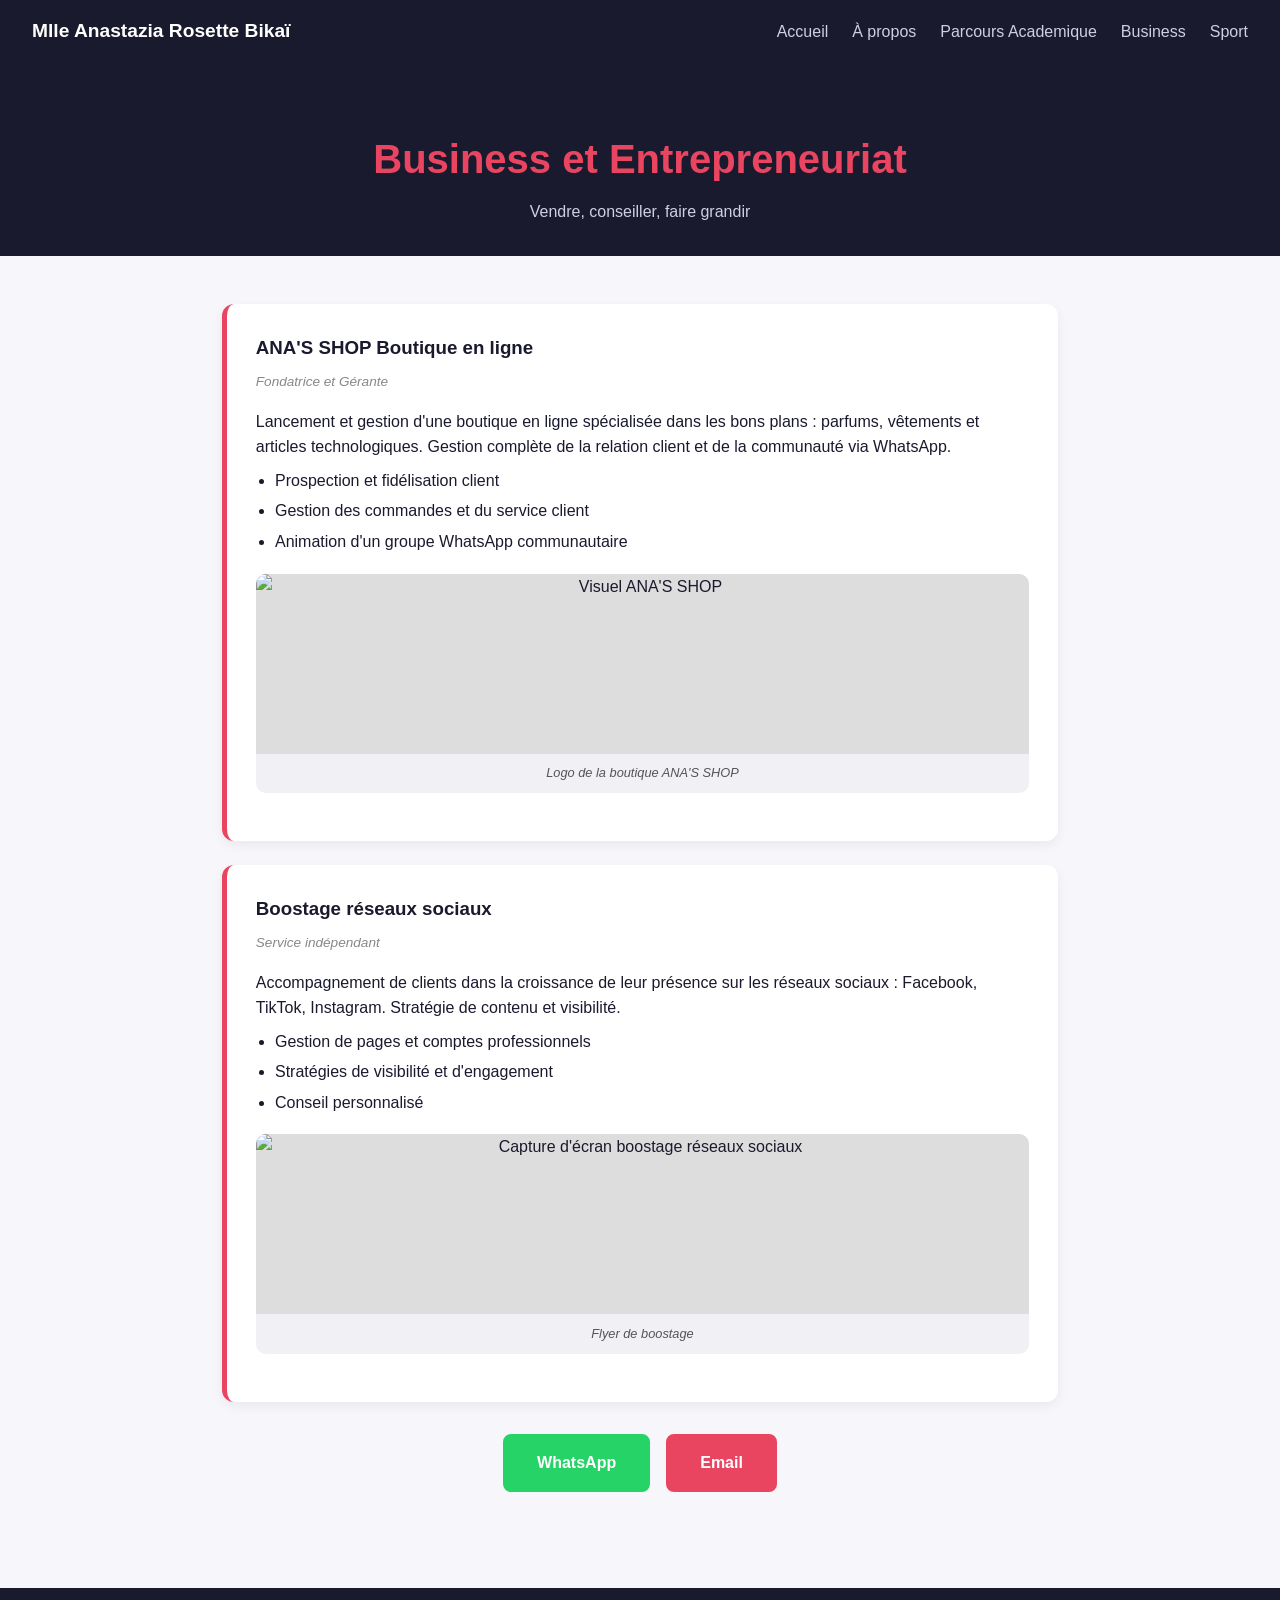
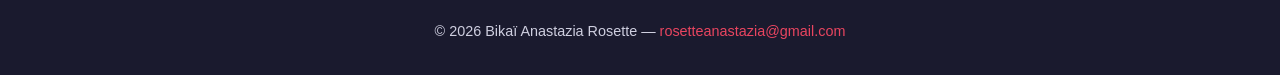
==== business.html @ 1f8eba48 "Add files via upload" ====
<!DOCTYPE html>
<html lang="fr">
<head>
  <meta charset="UTF-8">
  <meta name="viewport" content="width=device-width, initial-scale=1.0">
  <title>Business — Bikaï Anastazia Rosette</title>
  <link rel="stylesheet" href="style.css">
</head>
<body>

  <nav>
    <div class="logo">Mlle Anastazia Rosette Bikaï</div>
    <ul>
      <li><a href="index.html">Accueil</a></li>
      <li><a href="a-propos.html">À propos</a></li>
      <li><a href="ecole.html">Parcours Academique</a></li>
      <li><a href="business.html">Business</a></li>
      <li><a href="sport.html">Sport</a></li>
    </ul>
  </nav>

  <header class="page-header">
    <h1>Business et Entrepreneuriat</h1>
    <p>Vendre, conseiller, faire grandir</p>
  </header>

  <div class="container">

    <div class="card">
      <h3>ANA'S SHOP Boutique en ligne</h3>
      <p class="meta">Fondatrice et Gérante</p>
      <p>Lancement et gestion d'une boutique en ligne spécialisée dans les bons plans :
         parfums, vêtements et articles technologiques. Gestion complète de la relation
         client et de la communauté via WhatsApp.</p>
      <ul>
        <li>Prospection et fidélisation client</li>
        <li>Gestion des commandes et du service client</li>
        <li>Animation d'un groupe WhatsApp communautaire</li>
      </ul>
      <div class="gallery">
        <figure>
          <img src="Images/business_shop.jpeg" alt="Visuel ANA'S SHOP">
          <figcaption>Logo de la boutique ANA'S SHOP</figcaption>
        </figure>
      </div>
    </div>

    <div class="card">
      <h3>Boostage réseaux sociaux</h3>
      <p class="meta">Service indépendant</p>
      <p>Accompagnement de clients dans la croissance de leur présence sur les réseaux
            sociaux : Facebook, TikTok, Instagram. Stratégie de contenu et visibilité.</p>
      <ul>
        <li>Gestion de pages et comptes professionnels</li>
        <li>Stratégies de visibilité et d'engagement</li>
        <li>Conseil personnalisé</li>
      </ul>
      <div class="gallery">
        <figure>
            <img src="Images/business_boost.jpeg" alt="Capture d'écran boostage réseaux sociaux">
            <figcaption>Flyer de boostage </figcaption>
        </figure>
      </div>
    </div>

    <div class="contact-buttons">
      <a href="https://wa.me/237692528508" target="_blank" class="btn btn-whatsapp">WhatsApp</a>
      <a href="mailto:rosetteanastazia@gmail.com" class="btn btn-email">Email</a>
    </div>

  </div>

  <footer>
    <p>© 2026 Bikaï Anastazia Rosette — <a href="mailto:rosetteanastazia@gmail.com">rosetteanastazia@gmail.com</a></p>
  </footer>

</body>
</html>
---- style.css ----
* { margin: 0; padding: 0; box-sizing: border-box; }

body {
  font-family: 'Segoe UI', Tahoma, sans-serif;
  background: #f7f7fb;
  color: #1a1a2e;
  line-height: 1.6;
}

/* ===== NAVBAR ===== */
nav {
  background: #1a1a2e;
  padding: 1rem 2rem;
  display: flex;
  justify-content: space-between;
  align-items: center;
  position: sticky;
  top: 0;
  z-index: 100;
}
nav .logo { color: #fff; font-weight: bold; font-size: 1.2rem; }
nav ul { list-style: none; display: flex; gap: 1.5rem; }
nav a { color: #cfcfe0; text-decoration: none; transition: 0.3s; }
nav a:hover { color: #e94560; }

/* ===== HERO (Accueil) ===== */
.hero {
  min-height: 90vh;
  display: flex;
  flex-direction: column;
  justify-content: center;
  align-items: center;
  text-align: center;
  padding: 2rem;
  background: linear-gradient(135deg, #1a1a2e, #16213e, #0f3460);
  color: #fff;
}
.hero-photo {
  width: 160px;
  height: 160px;
  border-radius: 50%;
  object-fit: cover;
  border: 4px solid #e94560;
  margin-bottom: 1.5rem;
  box-shadow: 0 8px 24px rgba(233, 69, 96, 0.4);
}
.hero h1 { font-size: 3rem; margin-bottom: 0.5rem; }
.hero .subtitle { font-size: 1.2rem; color: #e94560; margin-bottom: 1rem; }
.hero p { max-width: 600px; margin-bottom: 2.5rem; color: #cfcfe0; }

/* ===== BOUTONS ===== */
.buttons { display: flex; gap: 1.2rem; flex-wrap: wrap; justify-content: center; }
.btn {
  padding: 0.9rem 2rem;
  border-radius: 8px;
  text-decoration: none;
  font-weight: bold;
  transition: 0.3s;
  border: 2px solid #e94560;
  color: #e94560;
  background: transparent;
}
.btn:hover { background: #e94560; color: #fff; transform: translateY(-3px); }
.btn-solid { background: #e94560; color: #fff; }
.btn-solid:hover { background: #c73652; }

/* ===== BOUTONS CONTACT ===== */
.contact-buttons {
  display: flex;
  gap: 1rem;
  flex-wrap: wrap;
  justify-content: center;
  margin-top: 2rem;
}
.btn-whatsapp {
  background: #25D366;
  color: #fff;
  border-color: #25D366;
}
.btn-whatsapp:hover {
  background: #1da851;
  border-color: #1da851;
  color: #fff;
}
.btn-email {
  background: #e94560;
  color: #fff;
  border-color: #e94560;
}
.btn-email:hover {
  background: #c73652;
  border-color: #c73652;
  color: #fff;
}

/* ===== SECTIONS INTERNES ===== */
.page-header {
  background: #1a1a2e;
  color: #fff;
  padding: 4rem 2rem 2rem;
  text-align: center;
}
.page-header h1 { font-size: 2.5rem; color: #e94560; }
.page-header p { color: #cfcfe0; margin-top: 0.5rem; }

.container { max-width: 900px; margin: 0 auto; padding: 3rem 2rem; }

/* ===== CARTES PROJETS ===== */
.card {
  background: #fff;
  border-radius: 12px;
  padding: 1.8rem;
  margin-bottom: 1.5rem;
  box-shadow: 0 4px 12px rgba(0,0,0,0.06);
  border-left: 5px solid #e94560;
}
.card h3 { color: #1a1a2e; margin-bottom: 0.5rem; }
.card .meta { font-size: 0.85rem; color: #888; margin-bottom: 1rem; font-style: italic; }
.card ul { margin-left: 1.2rem; margin-top: 0.5rem; }
.card ul li { margin-bottom: 0.3rem; }

/* ===== GALERIE PHOTOS ===== */
.gallery {
  display: grid;
  grid-template-columns: repeat(auto-fit, minmax(220px, 1fr));
  gap: 1rem;
  margin: 1.2rem 0;
}
.gallery figure {
  background: #f0f0f5;
  border-radius: 10px;
  overflow: hidden;
  text-align: center;
}
.gallery img {
  width: 100%;
  height: 180px;
  object-fit: cover;
  display: block;
  background: #ddd;
}
.gallery figcaption {
  font-size: 0.8rem;
  color: #555;
  padding: 0.6rem;
  font-style: italic;
}
.photo-single {
  text-align: center;
  margin: 1.2rem 0;
}
.photo-single img {
  max-width: 100%;
  border-radius: 10px;
  box-shadow: 0 4px 16px rgba(0,0,0,0.1);
}
.photo-single figcaption {
  font-size: 0.85rem;
  color: #555;
  margin-top: 0.5rem;
  font-style: italic;
}

/* ===== À PROPOS ===== */
.about-photo {
  width: 180px;
  height: 180px;
  border-radius: 50%;
  object-fit: cover;
  border: 4px solid #e94560;
  display: block;
  margin: 0 auto 2rem;
}
.about p { margin-bottom: 1rem; }

/* ===== FOOTER ===== */
footer {
  background: #1a1a2e;
  color: #cfcfe0;
  text-align: center;
  padding: 2rem;
  margin-top: 3rem;
  font-size: 0.9rem;
}
footer a { color: #e94560; text-decoration: none; }

/* ===== RESPONSIVE ===== */
@media (max-width: 700px) {
  nav { flex-direction: column; gap: 1rem; }
  nav ul { gap: 1rem; flex-wrap: wrap; justify-content: center; }
  .hero h1 { font-size: 2rem; }
  .hero .subtitle { font-size: 1rem; }
}
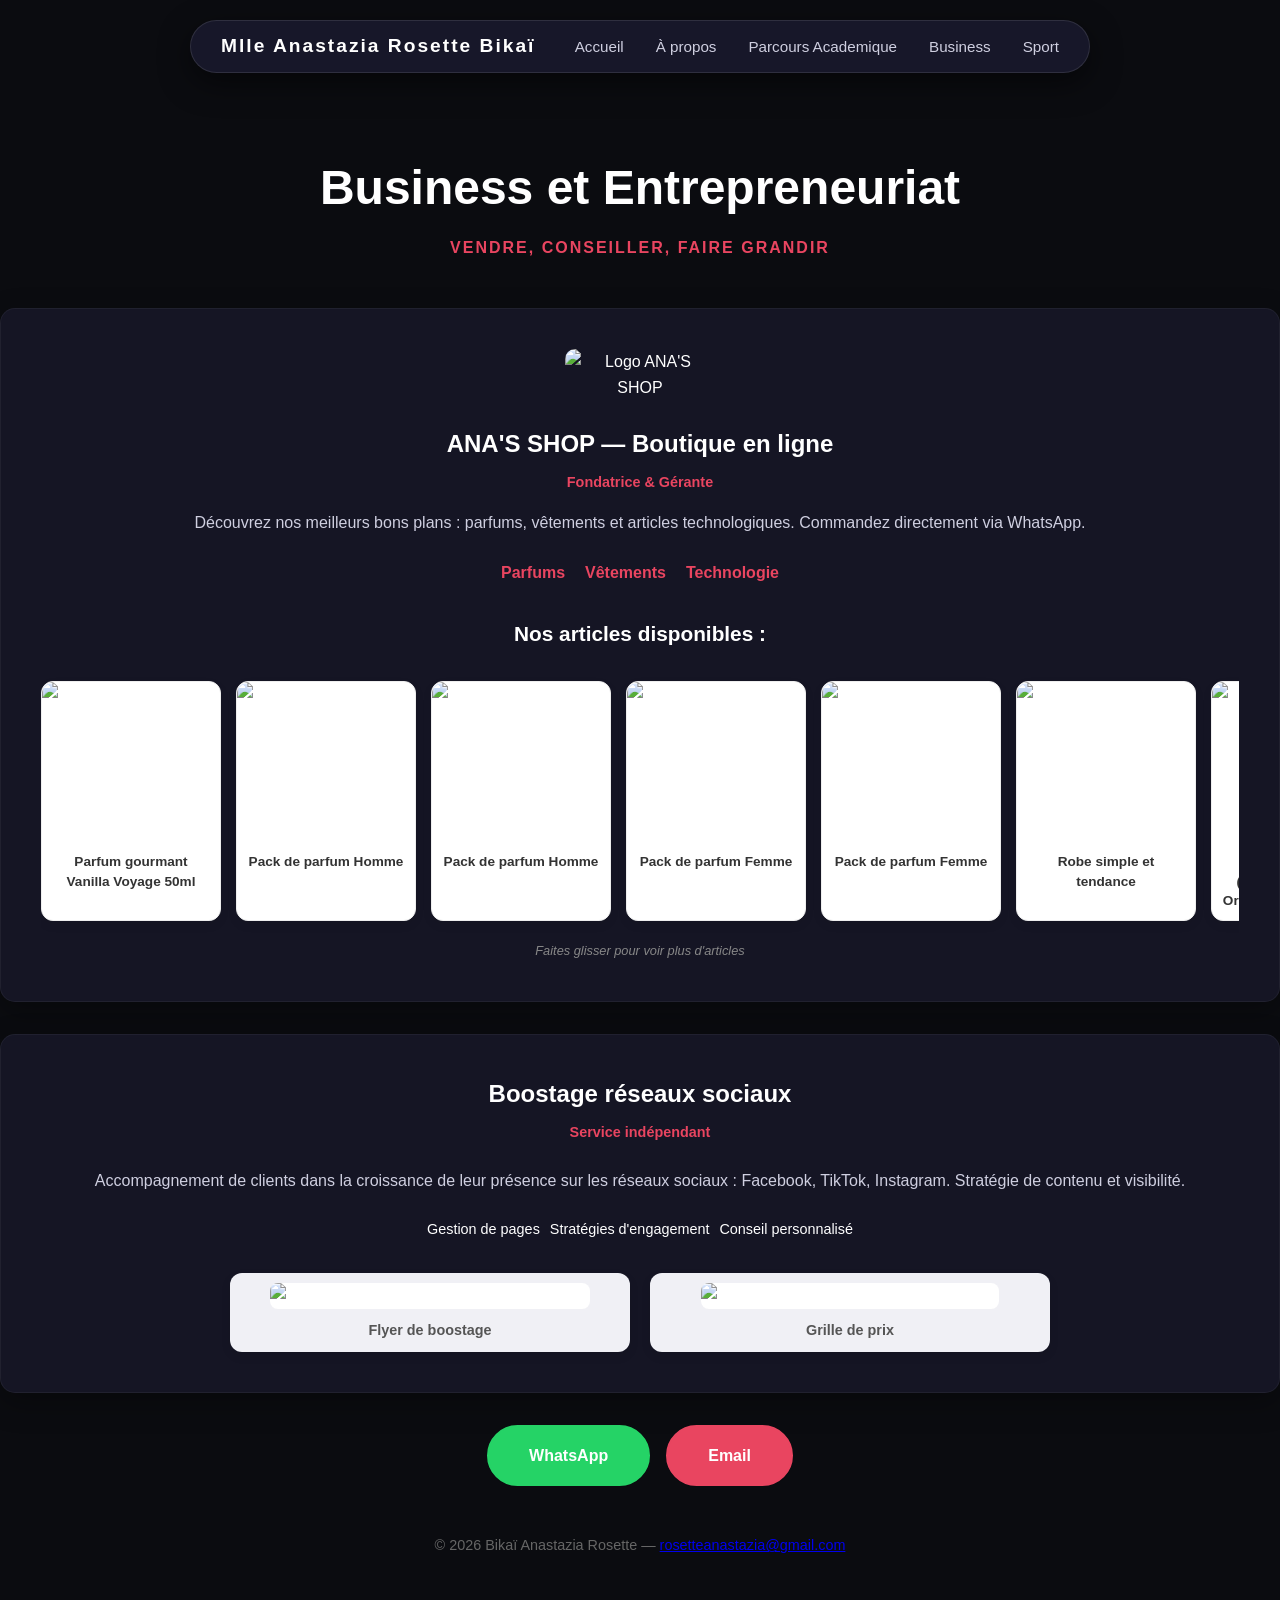
==== commit cdc5b37e: "Add files via upload" ====
--- a/business.html
+++ b/business.html
@@ -24,41 +24,95 @@
     <p>Vendre, conseiller, faire grandir</p>
   </header>
 
-  <div class="container">
+    <div class="card">
+      <!-- 1. LE LOGO DE L'ENTREPRISE -->
+      <div style="text-align: center; margin-bottom: 1.5rem;">
+        <img src="images/business_shop.jpeg" alt="Logo ANA'S SHOP" style="max-width: 150px; border-radius: 10px;">
+      </div>
 
-    <div class="card">
-      <h3>ANA'S SHOP Boutique en ligne</h3>
-      <p class="meta">Fondatrice et Gérante</p>
-      <p>Lancement et gestion d'une boutique en ligne spécialisée dans les bons plans :
-         parfums, vêtements et articles technologiques. Gestion complète de la relation
-         client et de la communauté via WhatsApp.</p>
-      <ul>
-        <li>Prospection et fidélisation client</li>
-        <li>Gestion des commandes et du service client</li>
-        <li>Animation d'un groupe WhatsApp communautaire</li>
-      </ul>
-      <div class="gallery">
-        <figure>
-          <img src="Images/business_shop.jpeg" alt="Visuel ANA'S SHOP">
-          <figcaption>Logo de la boutique ANA'S SHOP</figcaption>
-        </figure>
+            <!-- 2. LE TEXTE DE PRESENTATION (CENTRÉ) -->
+      <div style="text-align: center;">
+        <h3>ANA'S SHOP — Boutique en ligne</h3>
+        <p class="meta" style="margin-bottom: 1rem;">Fondatrice & Gérante</p>
+        <p>Découvrez nos meilleurs bons plans : parfums, vêtements et articles technologiques. Commandez directement via WhatsApp.</p>
       </div>
+
+      <!-- 3. LES CATEGORIES -->
+      <div class="categories-shop">
+        <a href="categorie-parfums" class="categorie-tag">Parfums</a>
+        <a href="categorie-vetements" class="categorie-tag">Vêtements</a>
+        <a href="categorie-technologie" class="categorie-tag">Technologie</a>
+      </div>
+
+
+      <h4 style="margin-top: 1.5rem; margin-bottom: 1rem; color: #ffffff; text-align: center; font-size: 1.3rem;">Nos articles disponibles :</h4>
+      <!-- 4. LE CARROUSEL DE PHOTOS -->
+      <div class="carrousel-articles">
+        <div class="article-item" id="categorie-parfums">
+
+          <img src="images/vanilla_voyage.jpeg" alt="Parfum">
+          <p>Parfum gourmant Vanilla Voyage 50ml</p>
+        </div>
+        <div class="article-item" id="categorie-parfums">
+          <img src="images/pack_H1.jpeg" alt="Parfum">
+          <p>Pack de parfum Homme</p>
+        </div>
+        <div class="article-item" id="categorie-parfums">
+          <img src="images/Pack_H2.jpeg" alt="Parfum">
+          <p>Pack de parfum Homme</p>
+        </div>
+        <div class="article-item" id="categorie-parfums">
+          <img src="images/pack_F1.jpeg" alt="Parfum">
+          <p>Pack de parfum Femme</p>
+        </div>
+        <div class="article-item" id="categorie-parfums">
+          <img src="images/pack_F2.jpeg" alt="Parfum">
+          <p>Pack de parfum Femme</p>
+        </div>
+
+        <div class="article-item" id="categorie-vêtemens">
+          <img src="images/robe_tendance.jpeg" alt="Vêtement">
+          <p>Robe simple et tendance</p>
+        </div>
+
+        <div class="article-item" id="categorie-technologie">
+          <img src="images/pc_1.jpeg" alt="PC Tech">
+          <p>En Format XPS (UltraSlim) TACTILE Ordinateur Portable Dell
+            Precision 5520 Tactile 4k 7th Génération 4Gb de carte graphique Dédiée</p>
+        </div>
+        <div class="article-item" id="categorie-technologie">
+          <img src="images/pc_gamin.jpeg" alt="PC Tech">
+          <p>𝗢𝗿𝗱𝗶𝗻𝗮𝘁𝗲𝘂𝗿 𝗣𝗼𝗿𝘁𝗮𝗯𝗹𝗲 𝗚𝗔𝗠𝗜𝗡𝗚 𝗠𝗦𝗜 𝗥𝗮𝗶𝗱𝗲𝗿 𝗚𝗘𝟳𝟲 𝟭𝟮𝗨𝗘 | 𝟲 𝗚𝗼 𝗗é𝗱𝗶é 𝗡𝗩𝗜𝗗𝗜𝗔 𝗥𝗧𝗫 𝟯𝟬𝟲𝟬 𝗟𝗮𝗽𝘁𝗼𝗽 𝗚𝗣𝗨 |
+            i7 𝟭𝟮ᵉ 𝗚𝗲𝗻|É𝗰𝗿𝗮𝗻 𝟭𝟳,𝟯" | 𝟭𝟲 𝗚𝗼 𝗥𝗔𝗠 | 𝟭 𝗧𝗼 𝗦𝗦𝗗e</p>
+        </div>
+      </div>
+      <p style="font-size: 0.8rem; color: #888; text-align: center; font-style: italic; margin-top: 5px;"> Faites glisser pour voir plus d'articles</p>
+      
     </div>
 
-    <div class="card">
+        <!-- CARTE BOOSTAGE -->
+    <div class="card" style="text-align: center;">
       <h3>Boostage réseaux sociaux</h3>
       <p class="meta">Service indépendant</p>
-      <p>Accompagnement de clients dans la croissance de leur présence sur les réseaux
-            sociaux : Facebook, TikTok, Instagram. Stratégie de contenu et visibilité.</p>
-      <ul>
-        <li>Gestion de pages et comptes professionnels</li>
-        <li>Stratégies de visibilité et d'engagement</li>
-        <li>Conseil personnalisé</li>
-      </ul>
-      <div class="gallery">
+      
+      <p style="margin-bottom: 1.5rem;">Accompagnement de clients dans la croissance de leur présence sur les réseaux sociaux : Facebook, TikTok, Instagram. Stratégie de contenu et visibilité.</p>
+      
+      <!-- JOLIES ÉTIQUETTES (TAGS) AU LIEU DES PUCES -->
+      <div class="tags-container">
+        <span class="tag">Gestion de pages</span>
+        <span class="tag">Stratégies d'engagement</span>
+        <span class="tag">Conseil personnalisé</span>
+      </div>
+
+      <!-- GALERIE 2 IMAGES -->
+      <div class="gallery-split">
         <figure>
-            <img src="Images/business_boost.jpeg" alt="Capture d'écran boostage réseaux sociaux">
-            <figcaption>Flyer de boostage </figcaption>
+          <img src="Images/business_boost.jpeg" alt="Capture d'écran boostage réseaux sociaux">
+          <figcaption>Flyer de boostage</figcaption>
+        </figure>
+        <figure>
+          <img src="Images/grille_boost.jpeg" alt="Grille tarifaire des services de boostage">
+          <figcaption>Grille de prix</figcaption>
         </figure>
       </div>
     </div>
--- a/style.css
+++ b/style.css
@@ -1,193 +1,460 @@
+/* ===== RESET & POLICE ===== */
 * { margin: 0; padding: 0; box-sizing: border-box; }
 
 body {
-  font-family: 'Segoe UI', Tahoma, sans-serif;
-  background: #f7f7fb;
-  color: #1a1a2e;
+  font-family: 'Inter', 'Segoe UI', Tahoma, sans-serif;
+  color: #fff; 
+  background-color: #0b0c10; 
   line-height: 1.6;
 }
 
-/* ===== NAVBAR ===== */
+/* ===== NAVBAR (Menu flottant) ===== */
 nav {
-  background: #1a1a2e;
-  padding: 1rem 2rem;
+  position: fixed;
+  top: 20px;
+  left: 50%;
+  transform: translateX(-50%);
+  background: rgba(26, 26, 46, 0.85); 
+  backdrop-filter: blur(10px); 
+  padding: 10px 30px;
+  border-radius: 50px; 
   display: flex;
   justify-content: space-between;
   align-items: center;
-  position: sticky;
-  top: 0;
-  z-index: 100;
-}
-nav .logo { color: #fff; font-weight: bold; font-size: 1.2rem; }
-nav ul { list-style: none; display: flex; gap: 1.5rem; }
-nav a { color: #cfcfe0; text-decoration: none; transition: 0.3s; }
-nav a:hover { color: #e94560; }
-
-/* ===== HERO (Accueil) ===== */
+  width: 90%;
+  max-width: 900px;
+  z-index: 1000;
+  border: 1px solid rgba(255,255,255,0.1);
+  box-shadow: 0 10px 30px rgba(0,0,0,0.5);
+}
+
+nav .logo { color: #fff; font-weight: bold; font-size: 1.2rem; letter-spacing: 2px; }
+nav ul { list-style: none; display: flex; gap: 2rem; }
+nav a { color: #cfcfe0; text-decoration: none; font-size: 0.95rem; transition: 0.3s; }
+nav a:hover { color: #e94560; text-shadow: 0 0 10px rgba(233, 69, 96, 0.5); }
+
+/* ===== SECTION HERO (Page d'accueil) ===== */
 .hero {
-  min-height: 90vh;
+  min-height: 100vh;
   display: flex;
   flex-direction: column;
   justify-content: center;
   align-items: center;
   text-align: center;
-  padding: 2rem;
-  background: linear-gradient(135deg, #1a1a2e, #16213e, #0f3460);
-  color: #fff;
-}
+  padding: 100px 2rem 2rem;
+  background: radial-gradient(circle at center, #1a1a2e 0%, #0b0c10 100%);
+}
+
 .hero-photo {
-  width: 160px;
-  height: 160px;
-  border-radius: 50%;
-  object-fit: cover;
-  border: 4px solid #e94560;
-  margin-bottom: 1.5rem;
-  box-shadow: 0 8px 24px rgba(233, 69, 96, 0.4);
-}
-.hero h1 { font-size: 3rem; margin-bottom: 0.5rem; }
-.hero .subtitle { font-size: 1.2rem; color: #e94560; margin-bottom: 1rem; }
-.hero p { max-width: 600px; margin-bottom: 2.5rem; color: #cfcfe0; }
-
-/* ===== BOUTONS ===== */
-.buttons { display: flex; gap: 1.2rem; flex-wrap: wrap; justify-content: center; }
-.btn {
-  padding: 0.9rem 2rem;
-  border-radius: 8px;
-  text-decoration: none;
-  font-weight: bold;
-  transition: 0.3s;
-  border: 2px solid #e94560;
-  color: #e94560;
-  background: transparent;
-}
-.btn:hover { background: #e94560; color: #fff; transform: translateY(-3px); }
-.btn-solid { background: #e94560; color: #fff; }
-.btn-solid:hover { background: #c73652; }
-
-/* ===== BOUTONS CONTACT ===== */
-.contact-buttons {
-  display: flex;
-  gap: 1rem;
-  flex-wrap: wrap;
-  justify-content: center;
-  margin-top: 2rem;
-}
-.btn-whatsapp {
-  background: #25D366;
-  color: #fff;
-  border-color: #25D366;
-}
-.btn-whatsapp:hover {
-  background: #1da851;
-  border-color: #1da851;
-  color: #fff;
-}
-.btn-email {
-  background: #e94560;
-  color: #fff;
-  border-color: #e94560;
-}
-.btn-email:hover {
-  background: #c73652;
-  border-color: #c73652;
-  color: #fff;
-}
-
-/* ===== SECTIONS INTERNES ===== */
-.page-header {
-  background: #1a1a2e;
-  color: #fff;
-  padding: 4rem 2rem 2rem;
-  text-align: center;
-}
-.page-header h1 { font-size: 2.5rem; color: #e94560; }
-.page-header p { color: #cfcfe0; margin-top: 0.5rem; }
-
-.container { max-width: 900px; margin: 0 auto; padding: 3rem 2rem; }
-
-/* ===== CARTES PROJETS ===== */
-.card {
-  background: #fff;
-  border-radius: 12px;
-  padding: 1.8rem;
-  margin-bottom: 1.5rem;
-  box-shadow: 0 4px 12px rgba(0,0,0,0.06);
-  border-left: 5px solid #e94560;
-}
-.card h3 { color: #1a1a2e; margin-bottom: 0.5rem; }
-.card .meta { font-size: 0.85rem; color: #888; margin-bottom: 1rem; font-style: italic; }
-.card ul { margin-left: 1.2rem; margin-top: 0.5rem; }
-.card ul li { margin-bottom: 0.3rem; }
-
-/* ===== GALERIE PHOTOS ===== */
-.gallery {
-  display: grid;
-  grid-template-columns: repeat(auto-fit, minmax(220px, 1fr));
-  gap: 1rem;
-  margin: 1.2rem 0;
-}
-.gallery figure {
-  background: #f0f0f5;
-  border-radius: 10px;
-  overflow: hidden;
-  text-align: center;
-}
-.gallery img {
-  width: 100%;
-  height: 180px;
-  object-fit: cover;
-  display: block;
-  background: #ddd;
-}
-.gallery figcaption {
-  font-size: 0.8rem;
-  color: #555;
-  padding: 0.6rem;
-  font-style: italic;
-}
-.photo-single {
-  text-align: center;
-  margin: 1.2rem 0;
-}
-.photo-single img {
-  max-width: 100%;
-  border-radius: 10px;
-  box-shadow: 0 4px 16px rgba(0,0,0,0.1);
-}
-.photo-single figcaption {
-  font-size: 0.85rem;
-  color: #555;
-  margin-top: 0.5rem;
-  font-style: italic;
-}
-
-/* ===== À PROPOS ===== */
-.about-photo {
   width: 180px;
   height: 180px;
   border-radius: 50%;
   object-fit: cover;
   border: 4px solid #e94560;
+  margin-bottom: 2rem;
+  box-shadow: 0 0 30px rgba(233, 69, 96, 0.4); 
+}
+
+.hero h1 { font-size: 3.5rem; margin-bottom: 0.5rem; font-weight: 800; letter-spacing: -1px; }
+.hero .subtitle { font-size: 1.2rem; color: #e94560; margin-bottom: 1.5rem; text-transform: uppercase; letter-spacing: 3px; font-weight: bold;}
+.hero p { max-width: 700px; margin-bottom: 3rem; color: #a0a0b0; font-size: 1.1rem; }
+
+/* ===== FONDS SPECIFIQUES POUR CHAQUE PAGE ===== */
+.bg-ecole {
+  background: linear-gradient(rgba(11, 12, 16, 0.85), rgba(11, 12, 16, 0.95)), 
+              url('https://images.unsplash.com/photo-1550751827-4bd374c3f58b?q=80&w=2070&auto=format&fit=crop') center/cover fixed;
+}
+
+.bg-business {
+  background: linear-gradient(rgba(11, 12, 16, 0.85), rgba(11, 12, 16, 0.95)), 
+              url('https://images.unsplash.com/photo-1664575602276-acd073f104c1?q=80&w=2070&auto=format&fit=crop') center/cover fixed;
+}
+
+.bg-sport {
+  background: linear-gradient(rgba(11, 12, 16, 0.85), rgba(11, 12, 16, 0.95)), 
+              url('https://images.unsplash.com/photo-1579952363873-27f3bade9f55?q=80&w=2070&auto=format&fit=crop') center/cover fixed;
+}
+
+/* ===== BOUTONS ===== */
+.buttons { display: flex; gap: 1.5rem; flex-wrap: wrap; justify-content: center; }
+.btn {
+  padding: 1rem 2.5rem;
+  border-radius: 50px;
+  text-decoration: none;
+  font-weight: bold;
+  transition: 0.3s;
+  border: 2px solid #e94560;
+  color: #fff;
+  background: transparent;
+  backdrop-filter: blur(5px);
+}
+.btn:hover { background: #e94560; transform: translateY(-3px); box-shadow: 0 10px 20px rgba(233,69,96,0.3); }
+.btn-solid { background: #e94560; color: #fff; }
+
+/* ===== SECTIONS INTERNES ===== */
+.page-header {
+  padding: 150px 2rem 3rem;
+  text-align: center;
+}
+.page-header h1 { font-size: 3rem; color: #fff; margin-bottom: 0.5rem; }
+.page-header p { color: #e94560; font-weight: bold; letter-spacing: 2px; text-transform: uppercase;}
+
+.container { max-width: 1000px; margin: 0 auto; padding: 2rem; }
+
+/* Les cartes de contenu (verre dépoli) */
+.card {
+  background: rgba(26, 26, 46, 0.7);
+  backdrop-filter: blur(10px);
+  border-radius: 15px;
+  padding: 2.5rem;
+  margin-bottom: 2rem;
+  box-shadow: 0 10px 30px rgba(0,0,0,0.3);
+  border: 1px solid rgba(255,255,255,0.05);
+  transition: transform 0.3s;
+}
+.card:hover { transform: translateY(-5px); border-color: rgba(233, 69, 96, 0.3); }
+.card h3 { color: #fff; font-size: 1.5rem; margin-bottom: 0.5rem; }
+.card .meta { font-size: 0.9rem; color: #e94560; margin-bottom: 1.5rem; font-weight: bold; }
+.card p { color: #cfcfe0; }
+.card ul { margin-left: 1.5rem; margin-top: 1rem; color: #cfcfe0; }
+.card ul li { margin-bottom: 0.5rem; }
+
+/* =========================================
+   1. CENTRAGE GLOBAL DES IMAGES (Galerie)
+   ========================================= */
+.gallery {
+  display: flex;
+  flex-wrap: wrap;
+  justify-content: center; 
+  gap: 1.5rem;
+  margin-top: 1.5rem;
+}
+
+.gallery figure {
+  display: flex;
+  flex-direction: column;
+  align-items: center; 
+  text-align: center;
+  margin: 0 auto;
+  background: #111;
+  padding: 10px;
+  border-radius: 12px;
+}
+
+.gallery img {
+  width: 100%;
+  max-width: 500px; 
+  height: auto;
+  max-height: 400px;
+  object-fit: contain; /* Ne coupe pas l'image */
+  background-color: #000;
   display: block;
-  margin: 0 auto 2rem;
-}
-.about p { margin-bottom: 1rem; }
-
-/* ===== FOOTER ===== */
-footer {
-  background: #1a1a2e;
+  margin: 0 auto;
+  border-radius: 8px;
+}
+
+.gallery figcaption {
+  color: #fff;
+  margin-top: 10px;
+  font-weight: bold;
+}
+
+/* =========================================
+   2. CARROUSEL (Balayage Sport / Projets)
+   ========================================= */
+.carrousel-sport {
+  display: flex;
+  overflow-x: auto;
+  gap: 1.5rem;
+  scroll-snap-type: x mandatory;
+  -webkit-overflow-scrolling: touch;
+  padding: 10px 0;
+  scroll-padding: 0 50%; 
+}
+
+.item-sport {
+  flex: 0 0 auto;
+  width: 100%;
+  max-width: 600px;
+  scroll-snap-align: center; /* Centre l'image au repos */
+  background: #111;
+  border-radius: 12px;
+  overflow: hidden;
+  box-shadow: 0 10px 20px rgba(0,0,0,0.5);
+  border: 1px solid rgba(255,255,255,0.1);
+}
+
+.item-sport img { 
+  width: 100%; 
+  height: auto; 
+  max-height: 400px; 
+  object-fit: contain; /* Affiche l'image en entier */
+  display: block; 
+  background-color: #000;
+}
+
+.item-sport figcaption { 
+  padding: 15px; 
+  text-align: center; 
+  font-weight: bold; 
+  color: #fff; 
+  background: #1a1a2e; 
+  border-top: 1px solid rgba(255,255,255,0.1);
+}
+
+.hint-defilement { font-size: 0.85rem; color: #888; text-align: center; font-style: italic; margin-top: 10px; }
+
+/* Masquer la barre de défilement */
+.carrousel-sport::-webkit-scrollbar { display: none; }
+.carrousel-sport { -ms-overflow-style: none; scrollbar-width: none; }
+
+/* Contact */
+.contact-buttons { display: flex; gap: 1rem; flex-wrap: wrap; justify-content: center; margin-top: 2rem; }
+.btn-whatsapp { background: #25D366; border-color: #25D366; color: #fff; }
+.btn-whatsapp:hover { background: #1da851; border-color: #1da851; }
+.btn-email { background: #e94560; border-color: #e94560; color: #fff; }
+
+footer { text-align: center; padding: 3rem; color: #666; font-size: 0.9rem; }
+
+/* ===== ANIMATION D'APPARITION ===== */
+@keyframes fadeInUp {
+  from { opacity: 0; transform: translateY(30px); }
+  to { opacity: 1; transform: translateY(0); }
+}
+
+.card, .hero h1, .hero p, .hero .subtitle {
+  animation: fadeInUp 0.8s ease-out forwards;
+}
+
+.categorie-tag {
+  background-color: transparent; /* Enlève le fond rose */
+  color: #e94560; /* Garde la couleur de ton thème (ou mets #fff pour du blanc) */
+  padding: 0; 
+  border: none; /* Enlève la bordure */
+  font-size: 1rem;
+  font-weight: bold;
+  box-shadow: none; /* Enlève l'ombre */
+  text-decoration: none;
+}
+
+.categories-shop {
+  display: flex;
+  gap: 20px; /* Espace entre les mots */
+  flex-wrap: wrap;
+  justify-content: center;
+  margin-top: 1.5rem;
+  margin-bottom: 2rem;
+}
+
+.categorie-tag:hover {
+  background-color: #e94560;
+  color: white;
+}
+
+/* ===== CARTES ARTICLES (CORRECTION) ===== */
+.carrousel-articles {
+  display: flex;
+  overflow-x: auto;
+  gap: 15px;
+  padding: 15px 5px;
+  scroll-snap-type: x mandatory;
+}
+
+.article-item {
+  flex: 0 0 auto;
+  width: 180px; /* Largeur fixe pour toutes les cartes */
+  scroll-snap-align: start;
+  text-align: center;
+  background: #fff;
+  border-radius: 12px;
+  box-shadow: 0 4px 10px rgba(0,0,0,0.08);
+  border: 1px solid #eee;
+  display: flex;
+  flex-direction: column; /* Aligne l'image en haut et le texte en bas */
+  transition: transform 0.3s ease;
+}
+
+.article-item:hover {
+  transform: translateY(-5px);
+}
+
+.article-item img {
+  width: 100%;
+  height: 160px;
+  object-fit: cover;
+  border-top-left-radius: 12px;
+  border-top-right-radius: 12px;
+}
+
+.article-item p {
+  font-size: 0.85rem;
+  color: #333;
+  margin: 10px;
+  font-weight: bold;
+  /* C'EST ICI LA MAGIE POUR LE GRAND TEXTE BLEU : */
+  display: -webkit-box;
+  -webkit-line-clamp: 3; /* Limite à 3 lignes de texte maximum */
+  -webkit-box-orient: vertical;
+  overflow: hidden;
+  line-height: 1.4;
+}
+
+/* Cacher la barre de défilement */
+.carrousel-articles::-webkit-scrollbar {
+  display: none;
+}
+/* ===== ÉTIQUETTES (TAGS) POUR LE BOOSTAGE ===== */
+.tags-container {
+  display: flex;
+  flex-wrap: wrap;
+  gap: 10px;
+  justify-content: center;
+  margin-bottom: 2rem;
+}
+
+.tag {
+  background-color: transparent; /* Enlève le fond sombre */
+  color: #fff; /* Garde le texte blanc */
+  padding: 0; /* Enlève l'espace interne du bouton */
+  border: none; /* ENLÈVE LA BORDURE GRISE */
+  font-size: 0.9rem;
+  font-weight: 500;
+}
+
+/* ===== GALERIE À 2 IMAGES CÔTE À CÔTE ===== */
+.gallery-split {
+  display: flex;
+  gap: 20px;
+  justify-content: center;
+  align-items: flex-start;
+  flex-wrap: wrap;
+}
+
+.gallery-split figure {
+  flex: 1;
+  min-width: 250px;
+  max-width: 400px;
+  background: #f0f0f5;
+  padding: 10px;
+  border-radius: 12px;
+  box-shadow: 0 4px 10px rgba(0,0,0,0.1);
+}
+
+.gallery-split img {
+  width: 100%;
+  height: 220px;
+  object-fit: contain; /* Affiche l'image en entier (pas coupée) */
+  border-radius: 8px;
+  background: #fff;
+}
+
+.gallery-split figcaption {
+  text-align: center;
+  margin-top: 10px;
+  font-size: 0.9rem;
+  color: #555;
+  font-weight: bold;
+}
+.contact-buttons {
+  display: flex;
+  gap: 1rem;
+  flex-wrap: wrap;
+  justify-content: center; /* C'est cette ligne qui centre tout */
+  margin-top: 2rem;
+}
+
+/* ===== PAGE À PROPOS (DESIGN 2 COLONNES) ===== */
+
+/* Conteneur principal */
+.about-layout {
+  display: flex;
+  gap: 3rem; 
+  align-items: stretch; /* C'EST LA CLÉ : force l'image et le texte à avoir la même hauteur */
+  text-align: left;
+  max-width: 1000px;
+  margin: 0 auto;
+}
+
+/* La colonne de gauche (la photo) */
+.about-image-col {
+  flex: 0 0 300px; /* Donne une largeur fixe de 300px à la colonne image */
+}
+
+.about-photo {
+  width: 100%;
+  height: 100%; /* L'image prend toute la hauteur de la colonne */
+  border-radius: 20px; 
+  border: 3px solid #dbe945; 
+  box-shadow: 0 10px 30px rgba(0, 0, 0, 0.3);
+  object-fit: cover; /* Remplit le cadre sans déformer ton visage */
+}
+
+/* La colonne de droite (le texte) */
+.about-text-col {
+  flex: 1; 
+  display: flex;
+  flex-direction: column;
+  justify-content: center; /* Centre le texte verticalement par rapport à l'image */
+}
+
+/* --- STYLE DES TEXTES --- */
+
+.about p {
+  font-size: 1.05rem;
+  line-height: 1.8;
+  color: #cfcfe0; /* Gris clair */
+  margin-bottom: 1.2rem;
+}
+
+.about strong {
+  color: #ffffff; /* Blanc pur pour les mots importants */
+}
+
+/* Le texte d'introduction */
+.about .intro-text {
+  font-size: 1.1rem;
+  color: #ffffff; /* Blanc */
+  font-style: normal; /* Sans italique */
+  font-weight: normal;
+  margin-bottom: 1.5rem;
+}
+
+/* Le message de fin */
+.about .conclusion {
+  font-weight: normal;
+  border-left: 4px solid #c3e945;
+  padding-left: 1.5rem;
+  margin-top: 2rem;
   color: #cfcfe0;
-  text-align: center;
-  padding: 2rem;
-  margin-top: 3rem;
-  font-size: 0.9rem;
-}
-footer a { color: #e94560; text-decoration: none; }
-
-/* ===== RESPONSIVE ===== */
-@media (max-width: 700px) {
-  nav { flex-direction: column; gap: 1rem; }
-  nav ul { gap: 1rem; flex-wrap: wrap; justify-content: center; }
-  .hero h1 { font-size: 2rem; }
-  .hero .subtitle { font-size: 1rem; }
+  font-size: 1.05rem;
+  line-height: 1.8;
+}
+
+/* ===== RESPONSIVE (POUR TÉLÉPHONE) ===== */
+@media (max-width: 768px) {
+  .about-layout {
+    flex-direction: column; /* Sur téléphone, la photo passe au-dessus */
+    text-align: center; 
+  }
+  .about-image-col {
+    flex: 0 0 auto;
+    width: 100%;
+    max-width: 250px;
+    margin: 0 auto;
+  }
+  .about-photo {
+    height: auto; /* Sur téléphone, l'image reprend sa taille normale */
+    min-height: 250px;
+  }
+  /* Le message de fin */
+.about .conclusion {
+  font-weight: normal;
+  border-left: 4px solid #b5e945;
+  padding-left: 1.5rem;
+  margin-top: 3rem; /* Ajoute de l'espace au-dessus pour le séparer de la photo */
+  color: #cfcfe0;
+  font-size: 1.05rem;
+  line-height: 1.8;
+  max-width: 100%; /* Prend toute la largeur en bas */
+}
 }
